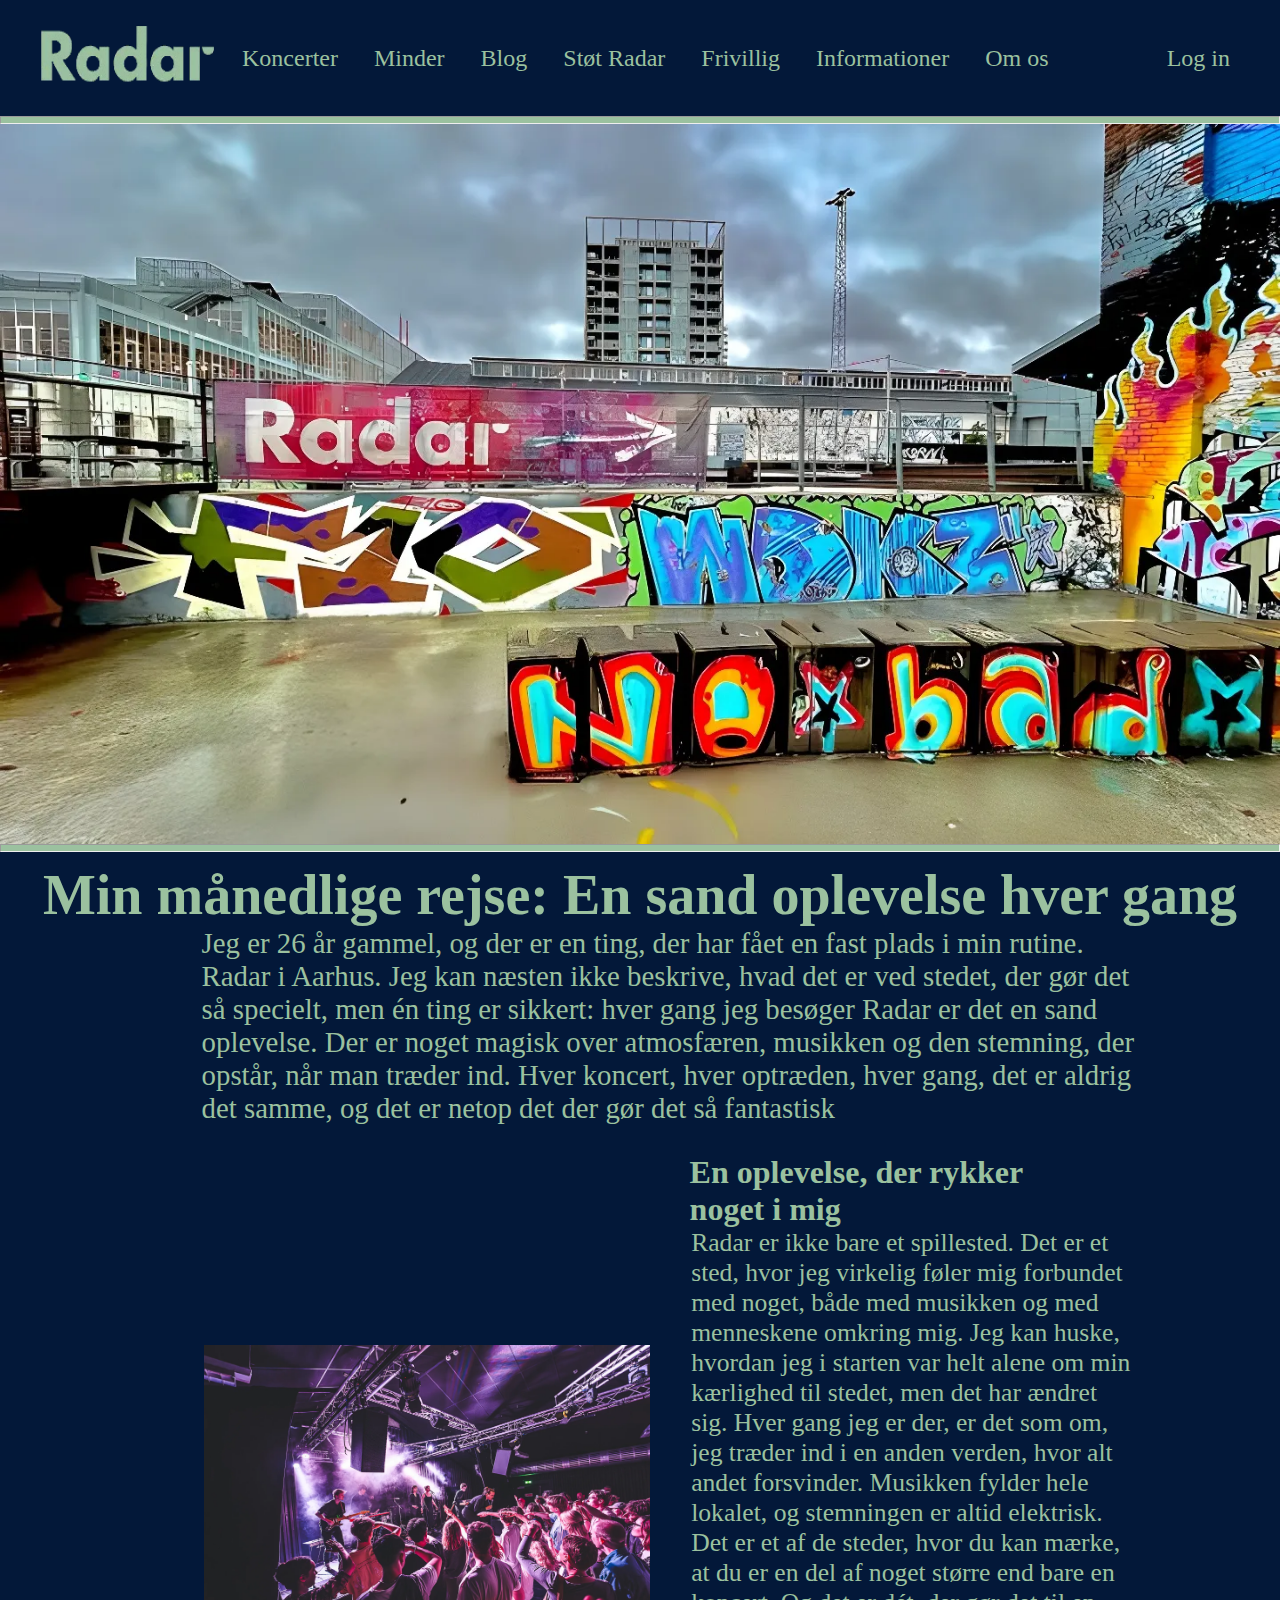
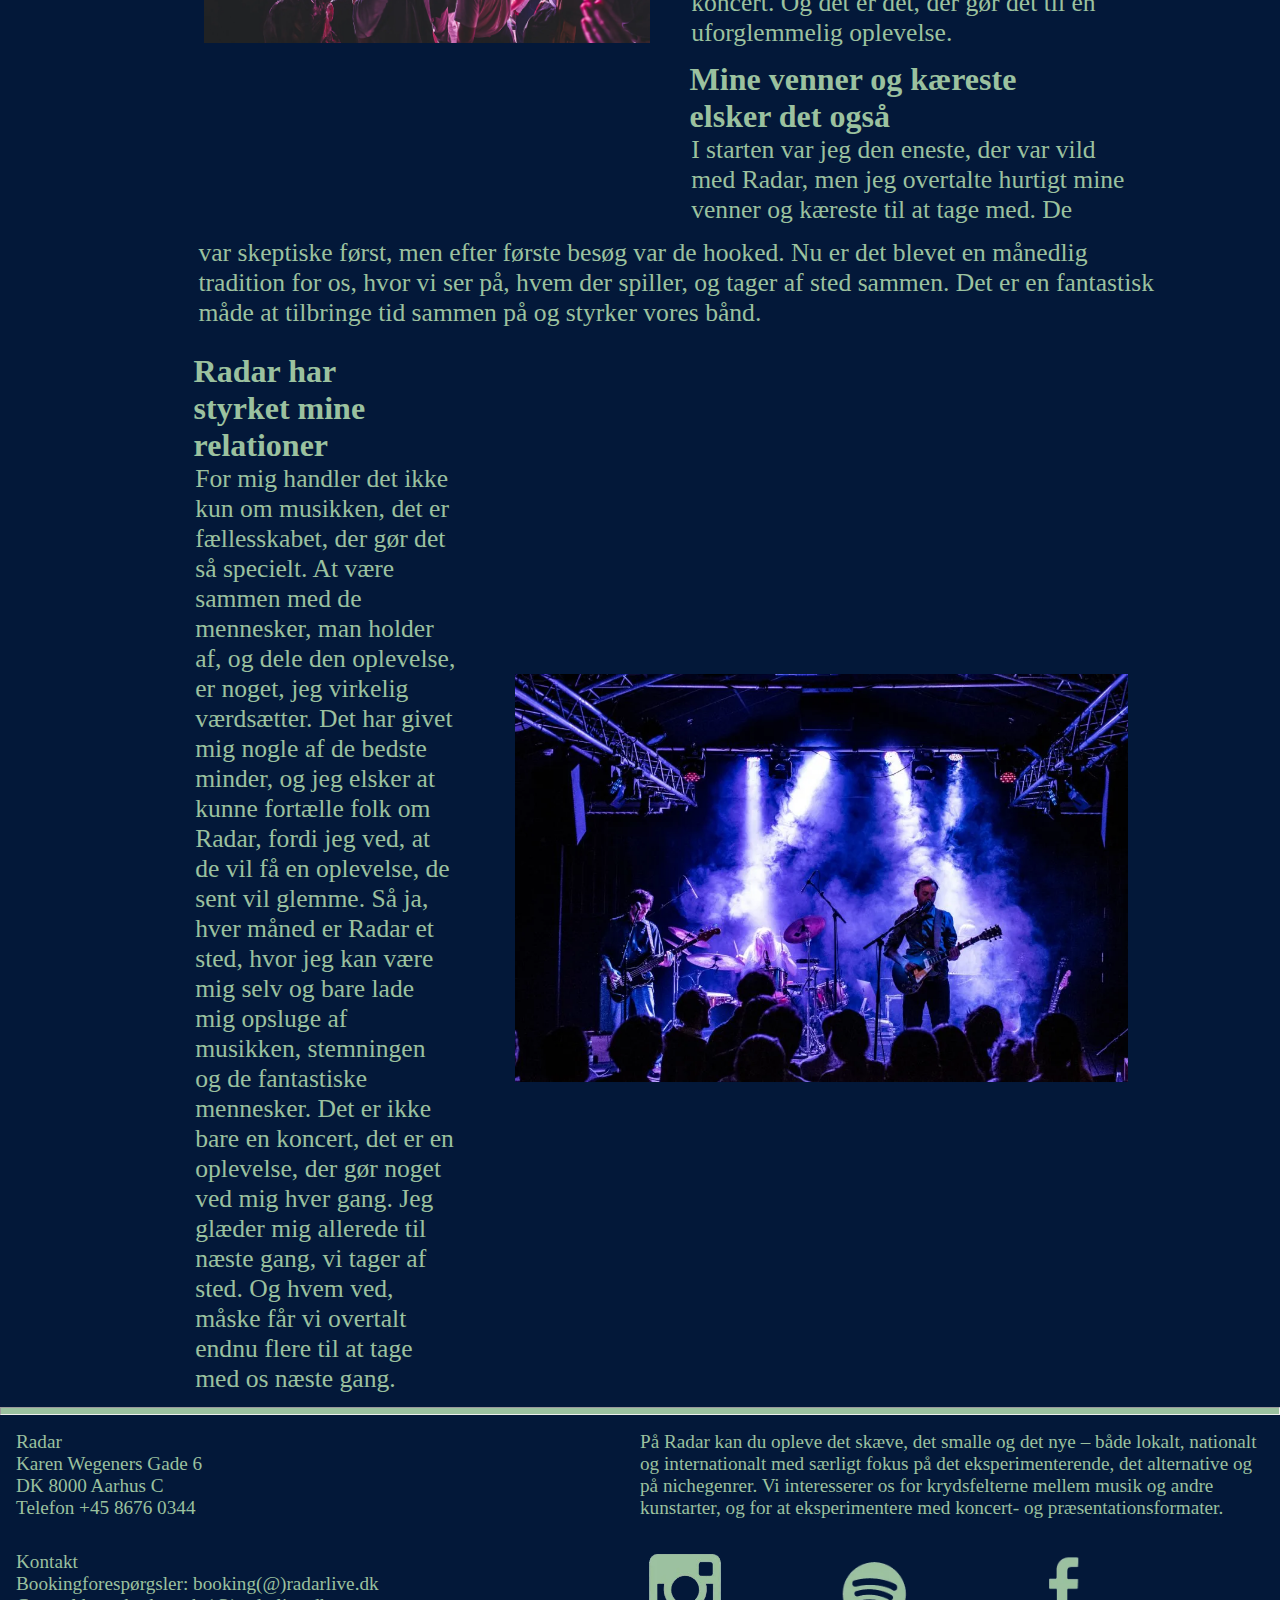
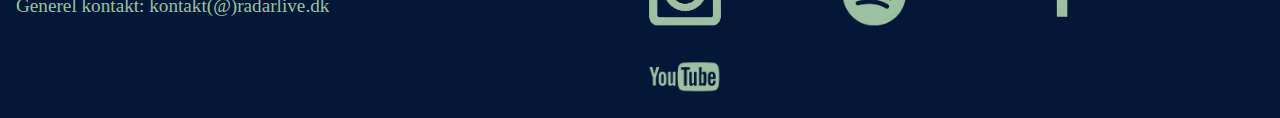
==== html/blog-morten.html @ 84ff64e2 "færdig med footer" ====
<!DOCTYPE html>
<html lang="en">
<head>
    <meta charset="UTF-8">
    <meta name="viewport" content="width=device-width, initial-scale=1.0">
    <title>Document</title>
    <link rel="stylesheet" href="../css/style.css">
</head>
<body>
    <header>
        <input type="checkbox" id="menu-bar">
        <label for="menu-bar">Menu</label>

        <nav class="navbar">
            <article class="logo-container">
                <a href="/index.html"><img src="../img/logo.webp" class="logo" alt="Logo med teksten Radar"></a>
            </article>
            <article class="nav-left">
            <ul>
                <li><a href="#">Koncerter</a>
                <ul>
                    <li><a href="#">Tidligere koncerter</a></li>
                    <li><a href="#">Kommende koncerter</a></li>
                </ul>
                </li>
                <li><a href="minder.html">Minder</a></li>
                <li><a href="blog.html">Blog</a>
                <ul>
                    <li><a href="#">Blogindlæg fra Morten</a></li>
                    <li><a href="#">Blogindlæg fra Elisa</a></li>
                </ul>
                </li>
           
                <li><a href="stoet-radar.html">Støt Radar</a></li>
                <li><a href="#">Frivillig</a></li>
                <li><a href="#">Informationer</a>
                <ul>
                    <li><a href="#">Parkering</a></li>
                    <li><a href="#">Kend stedet</a></li>
                </ul>
                </li>
                <li><a href="#">Om os</a>
                <ul>
                    <li><a href="#">Kontakt os</a></li>
                </ul>
            </li>
            </ul>
        </article>
        <article class="nav-right">
            <ul>
                <li><a href="#">Log in</a></li>
            </ul>
        </article>
        </nav>
    </header>
    <hr>
    <article>
        <img src="../img/morten-hero.webp" class="morten-hero" alt="">
    </article>
    <hr>
    <h1>Min månedlige rejse: En sand oplevelse hver gang</h1>
    <article class="indledende-tekst-morten">
        <p>Jeg er 26 år gammel, og der er en ting, der har fået en fast plads i min rutine. Radar i Aarhus. Jeg kan næsten ikke beskrive, hvad det er ved stedet, der gør det så specielt, men én ting er sikkert: hver gang jeg besøger Radar er det en sand oplevelse. Der er noget magisk over atmosfæren, musikken og den stemning, der opstår, når man træder ind. Hver koncert, hver optræden, hver gang, det er aldrig det samme, og det er netop det der gør det så fantastisk </p>
    </article>
    <article class="minder-container">
        <aside class="minder-img1">
            <img src="../img/morten-img1.webp" class="img1" alt="Døssig">
        </aside>
        <aside class="textContainer">
            <section class="underoverskrift2">
                <p class="underoverskriftStyling2">En oplevelse, der rykker noget i mig</p>
            </section>
            <section class="textSection">
                <p class="textSectionStyling3">
                    Radar er ikke bare et spillested. Det er et sted, hvor jeg virkelig føler mig forbundet med noget, både med musikken og med menneskene omkring mig. Jeg kan huske, hvordan jeg i starten var helt alene om min kærlighed til stedet, men det har ændret sig. Hver gang jeg er der, er det som om, jeg træder ind i en anden verden, hvor alt andet forsvinder. Musikken fylder hele lokalet, og stemningen er altid elektrisk. Det er et af de steder, hvor du kan mærke, at du er en del af noget større end bare en koncert. Og det er dét, der gør det til en uforglemmelig oplevelse.</p>
            </section>
            <section class="underoverskrift2">
                <p class="underoverskriftStyling2">Mine venner og kæreste elsker det også</p>
            </section>
            <section class="textSection">
                <p class="textSectionStyling3">I starten var jeg den eneste, der var vild med Radar, men jeg overtalte hurtigt mine venner og kæreste til at tage med. De </p>
            </section>
        </aside>
    </article>
        <aside>
        <p class="brødtekst2">var skeptiske først, men efter første besøg var de hooked. Nu er det blevet en månedlig tradition for os, hvor vi ser på, hvem der spiller, og tager af sted sammen. Det er en fantastisk måde at tilbringe tid sammen på og styrker vores bånd.</p>
        </aside>
    </article>
    <article class="minder-container">
        <aside class="textContainer">
            <section class="underoverskrift2">
                <p class="underoverskriftStyling2">
                    Radar har styrket mine relationer
                </p>
            </section>
            <section class="textSection">
                <p class="textSectionStyling3">For mig handler det ikke kun om musikken, det er fællesskabet, der gør det så specielt. At være sammen med de mennesker, man holder af, og dele den oplevelse, er noget, jeg virkelig værdsætter. Det har givet mig nogle af de bedste minder, og jeg elsker at kunne fortælle folk om Radar, fordi jeg ved, at de vil få en oplevelse, de sent vil glemme. Så ja, hver måned er Radar et sted, hvor jeg kan være mig selv og bare lade mig opsluge af musikken, stemningen og de fantastiske mennesker. Det er ikke bare en koncert, det er en oplevelse, der gør noget ved mig hver gang. Jeg glæder mig allerede til næste gang, vi tager af sted. Og hvem ved, måske får vi overtalt endnu flere til at tage med os næste gang.</p>
            </section>
        </aside>
        <aside>
            <img src="../img/morten-img2.webp" class="img1" alt="">
        </aside>
    </article>
    <hr>
    <footer class="footer-container">
        <aside class="footer-left">
            <aside class="footer-left-up">
                <p>Radar</p>
                <p><a href="https://radarlive.dk/"> Karen Wegeners Gade 6</a></p>
                <p><a href="https://radarlive.dk/">DK 8000 Aarhus C</a></p>
                <p>Telefon +45 8676 0344</p>
            </aside>  
            <aside class="footer-left-down">  
                <p>Kontakt</p>
                <p>Bookingforespørgsler: booking(@)radarlive.dk</p>
                <p>Generel kontakt: kontakt(@)radarlive.dk</p>
            </aside>    
        </aside>
        <aside class="footer-right">
            <p>På Radar kan du opleve det skæve, det smalle og det nye – både lokalt, nationalt og internationalt med særligt fokus på det eksperimenterende, det alternative og på nichegenrer. Vi interesserer os for krydsfelterne mellem musik og andre kunstarter, og for at eksperimentere med koncert- og præsentationsformater.</p>
            <aside>
                <img src="../img/instagram.webp" class="some-logos" alt="instagram logo">
                <img src="../img/spotify.webp" class="some-logos" alt="spotify">
                <img src="../img/facebook.webp" class="some-logos" alt="facebook">
                <img src="../img/youtube.webp" class="some-logos" alt="youtube">
            </aside>
        </aside>
    </footer>
    </body>
    </html>
---- css/style.css ----
* {
    margin: 0;
    padding: 0;
    box-sizing: border-box;
}

body{
    background-color: #031839;
    color: #9bc19f;
}

header{
    position: sticky; /* Gør headeren fastgjort øverst på skærmen, når man scroller */
    display: flex;
    align-items: center;
    justify-content: space-between; /* Fordeler pladsen mellem børnene med lige meget plads imellem */
    background-color: #031839;
}

.logo-container{
   display: flex;
   justify-content: center;
   align-items: center;
}

.logo{
    width: 12em;
    height: 5em;
}

.navbar {
    display: flex; /* Bruger flexbox til at sætte menuen horisontalt */
    padding: 1em 2em;
    width: 100%; /* Fylder hele bredden af headeren */
}

header .navbar ul{
    width: 100%;
    list-style: none;
    display: flex;
    align-items: center;
    justify-content: flex-end;
    
}

header .navbar ul li{
    position: relative;
    float: left;
    background-color: #031839;
    text-wrap-mode: nowrap;
}

header .navbar ul li a{
    text-decoration: none;
    font-size: 1.5em;
    padding: 18px;
    color: #9bc19f;
    display: block;
}

header .navbar ul li a:hover{
    background: #9bc19f;
    color: white;
}

header .navbar ul li ul{
    position: absolute; 
    width: 200px;
    display: none; 
}

header .navbar ul li ul li{
    border-top: 1px solid rgba(0,0,0,0.1);
}

header .navbar ul li ul li ul{
    left: 200px;
}

header .navbar ul li:focus-within > ul,
header .navbar ul li:hover > ul {
    display: block; 
}

#menu-bar{
    display: none;
}

header label{
    font-size: 20px;
    cursor: pointer; 
    display: none;
}

hr{
    background-color: #9bc19f;
    height: 0.5em;
}

.lp-img{
    width: 100%;
    height: 45em;
}

.nav-left{
    display: flex;
    justify-content: flex-start;
}

.nav-right {
    display: flex;
    width: 100%;
    justify-content: flex-end;
}

.generic-flex-container {
    display: flex;
}

.flex-float-left{
    display: flex;
    justify-content: flex-start;
    width: 50%;
    margin-left: 2em;
    margin-top: 2em;
}

.flex-float-right{
    display: flex;
    justify-content: flex-end;
    width: 50%;
    margin-right: 2em;
    margin-top: 2em;
}

h3{
    font-size: 2.5em;
    margin-bottom: 0.5em;
}

.img-container{
    display: flex;
    gap: 1em;
}

.img-float-left,
.img-float-center,
.img-float-right {
    display: flex;
    flex-direction: column; /* Ensures the image and text are stacked */
    width: 33.33%; /* Each column takes up an equal width */
    margin-left: 1.5em; /* Adjust margin as needed */
    align-items: center; /* Center content within each column */
    margin-right: 1.5em;
}

.img-float-left img,
.img-float-center img,
.img-float-right img {
    width: 100%; /* Ensures the images take up the full width of their container */
    height: 30em; /* Fixes the height for uniformity */
    object-fit: cover; /* Ensures images maintain their proportions and fill the container */
    border-radius: 5px; /* Optional: adds rounded corners */
}

.img-float-left p,
.img-float-center p,
.img-float-right p{
    font-size: 1.8em;
    margin-bottom: 1em;
    margin-top: 0.5em;
}

.minder-hero{
    display: flex;
    width: 100%;
    height: 45em;
}

.blog-hero{
    display: flex;
    width: 100%;
    height: 45em;
}

.morten-hero{
    display: flex;
    width: 100%;
    height: 45em;
}

.infographic{
    display: flex;
    width: 100%;
    height: 35em;
}

h1{
    font-size: 3.5em;
    display: flex;
    justify-content: center;
    margin-top: 0.2em;
}

.indledende-tekst-stoet{
    font-size: 1.8em;
    display: flex;
    justify-content: center;
    margin-left: 5em;
    margin-right: 5em;
    margin-bottom: 1em;
}

.indledende-tekst-minder{
    font-size: 1.8em;
    display: flex;
    justify-content: center;
    margin-left: 5em;
    margin-right: 5em;
    margin-bottom: 1em;
}

.img{
    max-width: 100%;
    height: auto;
}

.minder-img1{
    width: 50%;
    height: auto;
    flex: auto;
}

.textContainer{
    font-size: 2em;
    display: flex;
    justify-content: center;
    width: 50%;
    align-self: flex-start;
    flex-direction: column;
}

.minder-container{
    display: flex;
    align-items: center;
    margin-left: 9em;
    margin-right: 9em;
}

.indledende-tekst-blog{
    font-size: 1.8em;
    display: flex;
    justify-content: center;
    margin-left: 5em;
    margin-right: 5em;
    margin-bottom: 1em;
}

.indledende-tekst-morten{
    font-size: 1.8em;
    display: flex;
    justify-content: center;
    margin-left: 7em;
    margin-right: 5em;
    margin-bottom: 1em;
}

.lp-tekst{
    font-size: 1.8em;
    display: flex;
    justify-content: center;
    margin-left: 7em;
    margin-right: 7em;
    margin-bottom: 1em;
}

form {
    max-width: 900px;
    margin: 0 auto; /* Centrerer formen */
    padding: 20px;
    display: flex;
    flex-wrap: wrap; /* Tillader linjeskift på mindre skærme */
    gap: 1.5em; /* Afstand mellem felter */
  }
  
  h2 {
    flex: 1 1 100%; /* Overskriften fylder hele bredden */
    text-align: center; /* Juster til venstre */
    margin-bottom: 10px;
    font-size: 3em;
  }
  
  .form-group {
    flex: 1 1 calc(50% - 1.5em); /* To kolonner med plads til afstand */
    display: flex;
    flex-direction: column; /* Label over input */
  }
  
  label {
    font-size: 1.5em;
    margin-bottom: 0.2em;
  }
  
  input[type="text"],
  input[type="email"],
  #amount {
    width: 100%;
    padding: 0.8em;
    border: 1px solid #c7d0c7;
    border-radius: 5px;
    color: #031839;
  }
  
  input[type="text"]:focus,
  input[type="email"]:focus {
    outline: none;
    border-color: #00b4d8;
  }
  
  fieldset {
    flex: 1 1 100%; /* Fieldset fylder hele bredden */
    margin: 0;
    padding: 0;
    border: none;
  }
  
  .radio-group {
    display: flex;
    flex-direction: column;
  }
  
  .blog-container{
    display: flex;
    gap: 1em;
  }

  .img1-float-left, .img2-float-right{
    display: flex;
    flex-direction: column; /* Ensures the image and text are stacked */
    width: 50%; /* Each column takes up an equal width */
    margin-left: 4em; /* Adjust margin as needed */
    align-items: center; /* Center content within each column */
    margin-right: 4em;
    margin-top: 3em;
  }

  .img1-float-left img,
.img2-float-right img {
    width: 100%; /* Ensures the images take up the full width of their container */
    height: 30em; /* Fixes the height for uniformity */
    object-fit: cover; /* Ensures images maintain their proportions and fill the container */
    border-radius: 5px; /* Optional: adds rounded corners */
}

.img1-float-left p,
.img2-float-right p{
    font-size: 1.8em;
    margin-bottom: 1em;
    margin-top: 0.5em;
}

a{
    text-decoration: none;
    color: inherit;
}

.textSectionStyling{
    display: flex; 
    margin-left: 1.5em;
    margin-top: 0.25em;
    font-size: 0.8em;
  }
  
  .underoverskrift{
    display: flex;
    justify-content: center;
  }

  .underoverskriftStyling{
    font-weight: bold;
  }

  .brødtekst{
    font-size: 1.6em;
    margin-left: 5.5em;
    margin-right: 4em;
    display: flex;
    flex-wrap: wrap;
    margin-bottom: 1em;
  }

  .brødtekst2{
    font-size: 1.6em;
    margin-left: 7.75em;
    margin-right: 4em;
    display: flex;
    flex-wrap: wrap;
    margin-bottom: 1em;
  }

  .textSectionStyling2{
    display: flex; 
    margin-top: 0.25em;
    font-size: 0.8em;
  }

  .textSectionStyling3{
    margin-left: 2em;
    font-size: 0.8em;
    margin-bottom: 0.5em;
  }

  .underoverskriftStyling2{
    font-weight: bold;
    margin-right: 2.3em;
  }

  .underoverskrift2{
    display: flex;
    margin-left: 1.55em;
  }

 .img1{
    width: 90%;
  margin-left: 3.75em;
 }

 .footer-container{
    display: flex;
 }

 .footer-container p{
    font-size: 1.2em;
 }

 .footer-left{
    display: flex;
    width: 50%;
    justify-content: flex-start;
    flex-direction: column;
 }

 .footer-right{
    display: flex;
    width: 50%;
    margin: 1em;
    flex-direction: column;
 }

 .footer-left-up{
    margin: 1em;
 }

 .footer-left-down{
    margin: 1em;
 }

 .some-logos{
    width: 10vh;
    margin-top: 1em;
    margin-right: 6em;
 }


  @media (max-width: 700px) {
    .form-group {
      flex: 1 1 100%; /* Stabler felterne på mindre skærme */
    }
  }
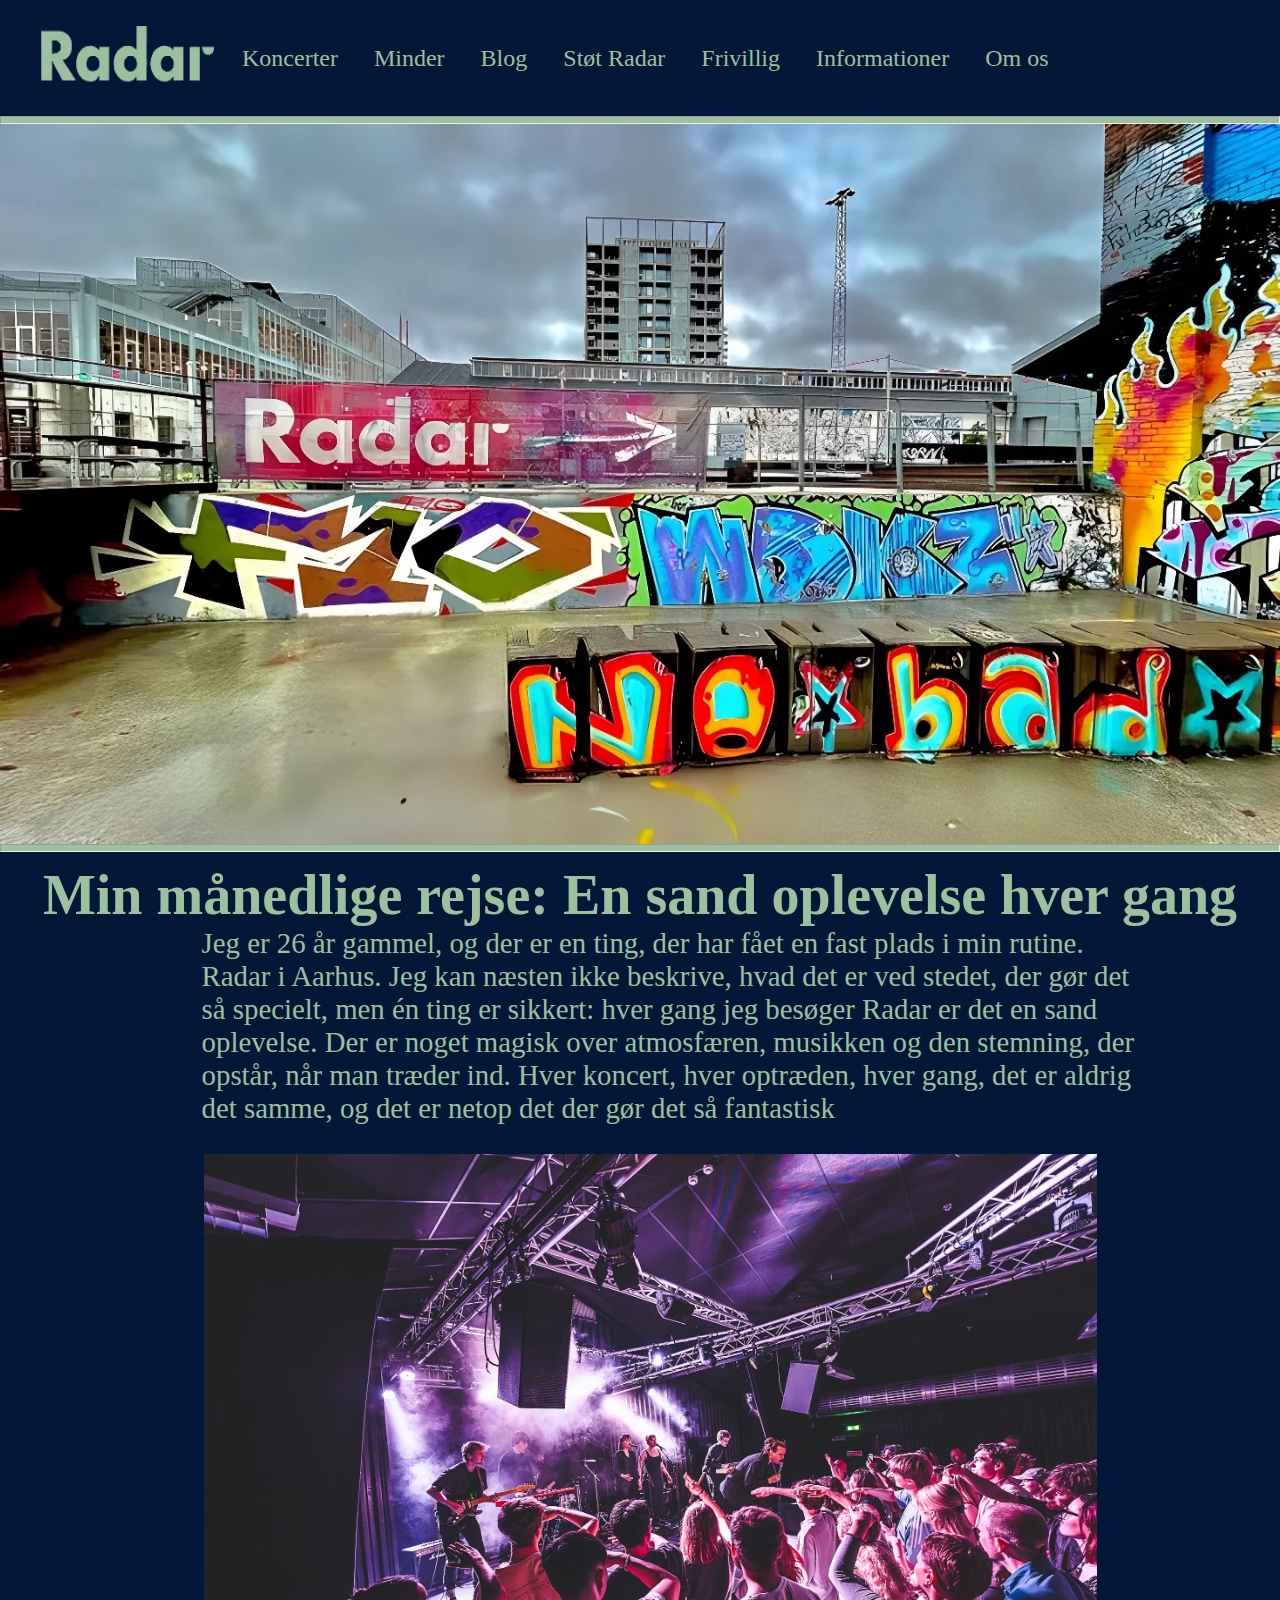
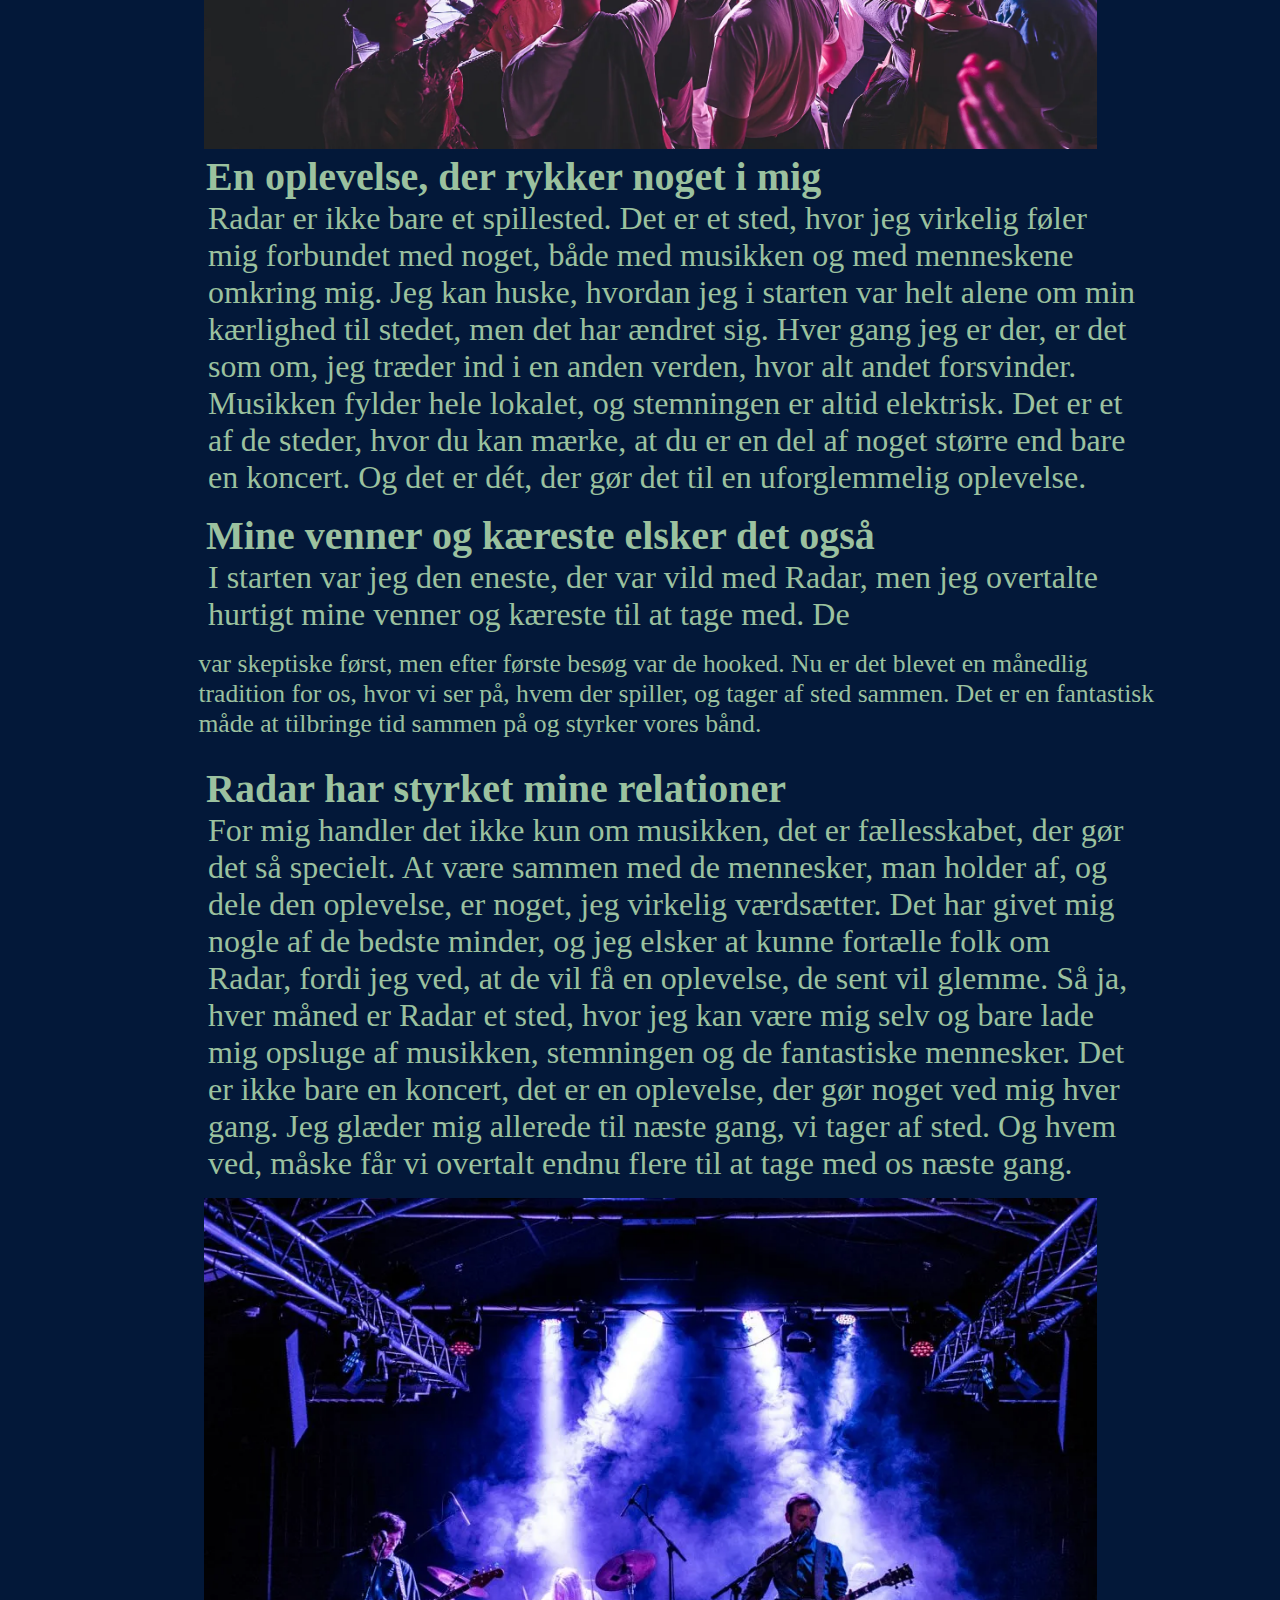
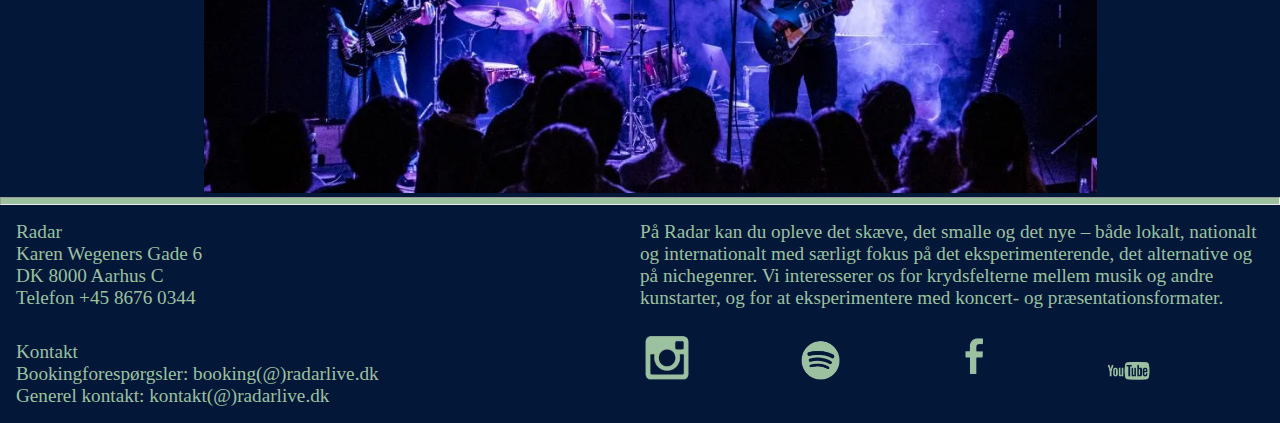
==== commit 4c9ec83e: "lavet to sider responsive" ====
--- a/html/blog-morten.html
+++ b/html/blog-morten.html
@@ -8,49 +8,45 @@
 </head>
 <body>
     <header>
-        <input type="checkbox" id="menu-bar">
-        <label for="menu-bar">Menu</label>
-
         <nav class="navbar">
             <article class="logo-container">
-                <a href="/index.html"><img src="../img/logo.webp" class="logo" alt="Logo med teksten Radar"></a>
+                <a href="../index.html">
+                    <img src="../img/logo.webp" class="logo" alt="Logo med teksten Radar">
+                </a>
             </article>
+            <!-- Checkbox for burger-menu -->
+            <input type="checkbox" id="menu-toggle" class="menu-checkbox" />
+            <!--mobilmenu-->
+            <label for="menu-toggle" class="menu-icon">☰</label>
             <article class="nav-left">
-            <ul>
-                <li><a href="#">Koncerter</a>
                 <ul>
-                    <li><a href="#">Tidligere koncerter</a></li>
-                    <li><a href="#">Kommende koncerter</a></li>
+                    <li><a href="#">Koncerter</a>
+                        <ul>
+                            <li><a href="#">Tidligere koncerter</a></li>
+                            <li><a href="#">Kommende koncerter</a></li>
+                        </ul>
+                    </li>
+                    <li><a href="minder.html">Minder</a></li>
+                    <li><a href="blog.html">Blog</a>
+                        <ul>
+                            <li><a href="blog-morten.html">Blogindlæg fra Morten</a></li>
+                            <li><a href="#">Blogindlæg fra Elisa</a></li>
+                        </ul>
+                    </li>
+                    <li><a href="stoet-radar.html">Støt Radar</a></li>
+                    <li><a href="#">Frivillig</a></li>
+                    <li><a href="#">Informationer</a>
+                        <ul>
+                            <li><a href="#">Parkering</a></li>
+                            <li><a href="#">Kend stedet</a></li>
+                        </ul>
+                    </li>
+                    <li><a href="#">Om os</a>
+                        <ul>
+                            <li><a href="#">Kontakt os</a></li>
+                        </ul>
+                    </li>
                 </ul>
-                </li>
-                <li><a href="minder.html">Minder</a></li>
-                <li><a href="blog.html">Blog</a>
-                <ul>
-                    <li><a href="#">Blogindlæg fra Morten</a></li>
-                    <li><a href="#">Blogindlæg fra Elisa</a></li>
-                </ul>
-                </li>
-           
-                <li><a href="stoet-radar.html">Støt Radar</a></li>
-                <li><a href="#">Frivillig</a></li>
-                <li><a href="#">Informationer</a>
-                <ul>
-                    <li><a href="#">Parkering</a></li>
-                    <li><a href="#">Kend stedet</a></li>
-                </ul>
-                </li>
-                <li><a href="#">Om os</a>
-                <ul>
-                    <li><a href="#">Kontakt os</a></li>
-                </ul>
-            </li>
-            </ul>
-        </article>
-        <article class="nav-right">
-            <ul>
-                <li><a href="#">Log in</a></li>
-            </ul>
-        </article>
         </nav>
     </header>
     <hr>
@@ -119,10 +115,18 @@
         <aside class="footer-right">
             <p>På Radar kan du opleve det skæve, det smalle og det nye – både lokalt, nationalt og internationalt med særligt fokus på det eksperimenterende, det alternative og på nichegenrer. Vi interesserer os for krydsfelterne mellem musik og andre kunstarter, og for at eksperimentere med koncert- og præsentationsformater.</p>
             <aside>
+                <a href="https://www.instagram.com/radarlive/">
                 <img src="../img/instagram.webp" class="some-logos" alt="instagram logo">
+                </a>
+                <a href="https://open.spotify.com/user/radarlive">
                 <img src="../img/spotify.webp" class="some-logos" alt="spotify">
+                </a>  
+                <a href="https://www.facebook.com/radarlive"> 
                 <img src="../img/facebook.webp" class="some-logos" alt="facebook">
+                </a> 
+                <a href="https://www.youtube.com/user/radarliverec">
                 <img src="../img/youtube.webp" class="some-logos" alt="youtube">
+                </a>
             </aside>
         </aside>
     </footer>
--- a/css/style.css
+++ b/css/style.css
@@ -82,7 +82,16 @@
     display: block; 
 }
 
-#menu-bar{
+.menu-checkbox{
+    display: none;
+}
+
+/* burger menu */
+#menu-bar {
+    display: none;
+  }
+
+.menu-icon{
     display: none;
 }
 
@@ -104,7 +113,7 @@
 
 .nav-left{
     display: flex;
-    justify-content: flex-start;
+
 }
 
 .nav-right {
@@ -456,17 +465,176 @@
  }
 
  .some-logos{
-    width: 10vh;
+    width: 6vh;
     margin-top: 1em;
     margin-right: 6em;
  }
 
 
-  @media (max-width: 700px) {
-    .form-group {
-      flex: 1 1 100%; /* Stabler felterne på mindre skærme */
-    }
-  }
-
-
-
+ @media(max-width: 1600px){
+    .img{
+        max-width: 100%;
+        height: auto;
+    }
+    
+    .minder-img1{
+        width: 100%;
+        height: auto;
+        flex: auto;
+    }
+    
+    .textContainer{
+        font-size: 2.5em;
+        display: flex;
+        justify-content: center;
+        width: 100%;
+        flex-direction: column;
+    }
+    
+    .minder-container{
+        display: flex;
+        align-items: center;
+        flex-direction: column;
+        margin-left: 9em;
+        margin-right: 9em;
+    }
+
+    .underoverskriftStyling{
+        font-size: 1em;
+    }
+
+    .brødtekst{
+        font-size: 2em;
+        margin-left: 6em;
+    }
+
+    .textSectionStyling2{
+        margin-left: 2em;
+    }
+ }
+ /* Responsive: Show burger icon and hide menu */
+@media (max-width: 1190px) {
+
+    .navbar{
+        justify-content: space-between;
+    }
+
+    .menu-icon {
+        display: flex; /* Show burger icon */
+        justify-items: flex-end;
+        font-size: 2em;
+        align-self: center;
+        
+    }
+
+    .nav-right{
+        display: none;
+    }
+
+    .nav-left {
+        display: none; /* Hide menu initially */
+
+    }
+
+    /* Toggle menu visibility when checkbox is checked */
+    .menu-checkbox:checked ~ .nav-left {
+        display: flex;
+        position: absolute;
+        right: 0;
+    
+    }
+
+    header .navbar ul {
+        width: auto;
+        background-color: #031839;
+    }
+
+    .nav-left ul {
+        list-style: none;
+        padding: 0;
+        position: absolute;
+        top: 100px;
+        right: 0;
+        flex-direction: column;
+        width: 200px;
+        padding: 10px;
+    }
+
+    .nav-left ul li {
+        text-align: center;
+    }
+
+    .nav-left ul li a {
+        text-decoration: none;
+        color: #9bc19f;
+        padding: 1em;
+        display: block;
+    }
+
+    .nav-left ul li a:hover {
+        background: #9bc19f;
+        color: #031839;
+    }
+
+    .menu-checkbox:checked ~ .nav-right{
+        display: block;
+        position: absolute;
+        top: 400px;
+        right: 0;
+        width: auto;
+    }
+
+    .img-float-left,
+    .img-float-center,
+    .img-float-right {
+        display: flex;
+        flex-direction: column; /* Ensures the image and text are stacked */
+        width: 100%; /* Each column takes up an equal width */
+        margin-left: 1.5em; /* Adjust margin as needed */
+        align-items: center; /* Center content within each column */
+        margin-right: 1.5em;
+    }
+    
+    .img-float-left img,
+    .img-float-center img,
+    .img-float-right img {
+        width: 50em; /* Ensures the images take up the full width of their container */
+        height: 30em; /* Fixes the height for uniformity */
+        object-fit: cover; /* Ensures images maintain their proportions and fill the container */
+        border-radius: 5px; /* Optional: adds rounded corners */
+    }
+    
+    .img-float-left p,
+    .img-float-center p,
+    .img-float-right p{
+        font-size: 2.25em;
+        margin-bottom: 1em;
+        margin-top: 0.5em;
+    }
+
+    .img-container{
+        display: flex;
+        flex-direction: column;
+        align-items: center;
+        gap: 1em;
+    }
+
+    .flex-float-right{
+        display: none;
+    }
+
+    .flex-float-left{
+        display: flex;
+        justify-content: center;
+        width: 100%;
+        margin-left: 0;
+        font-size: 1.5em;
+    }
+    .some-logos{
+        width: 3vh;
+        margin-top: 1em;
+        margin-right: 2em;
+     }
+}
+
+ 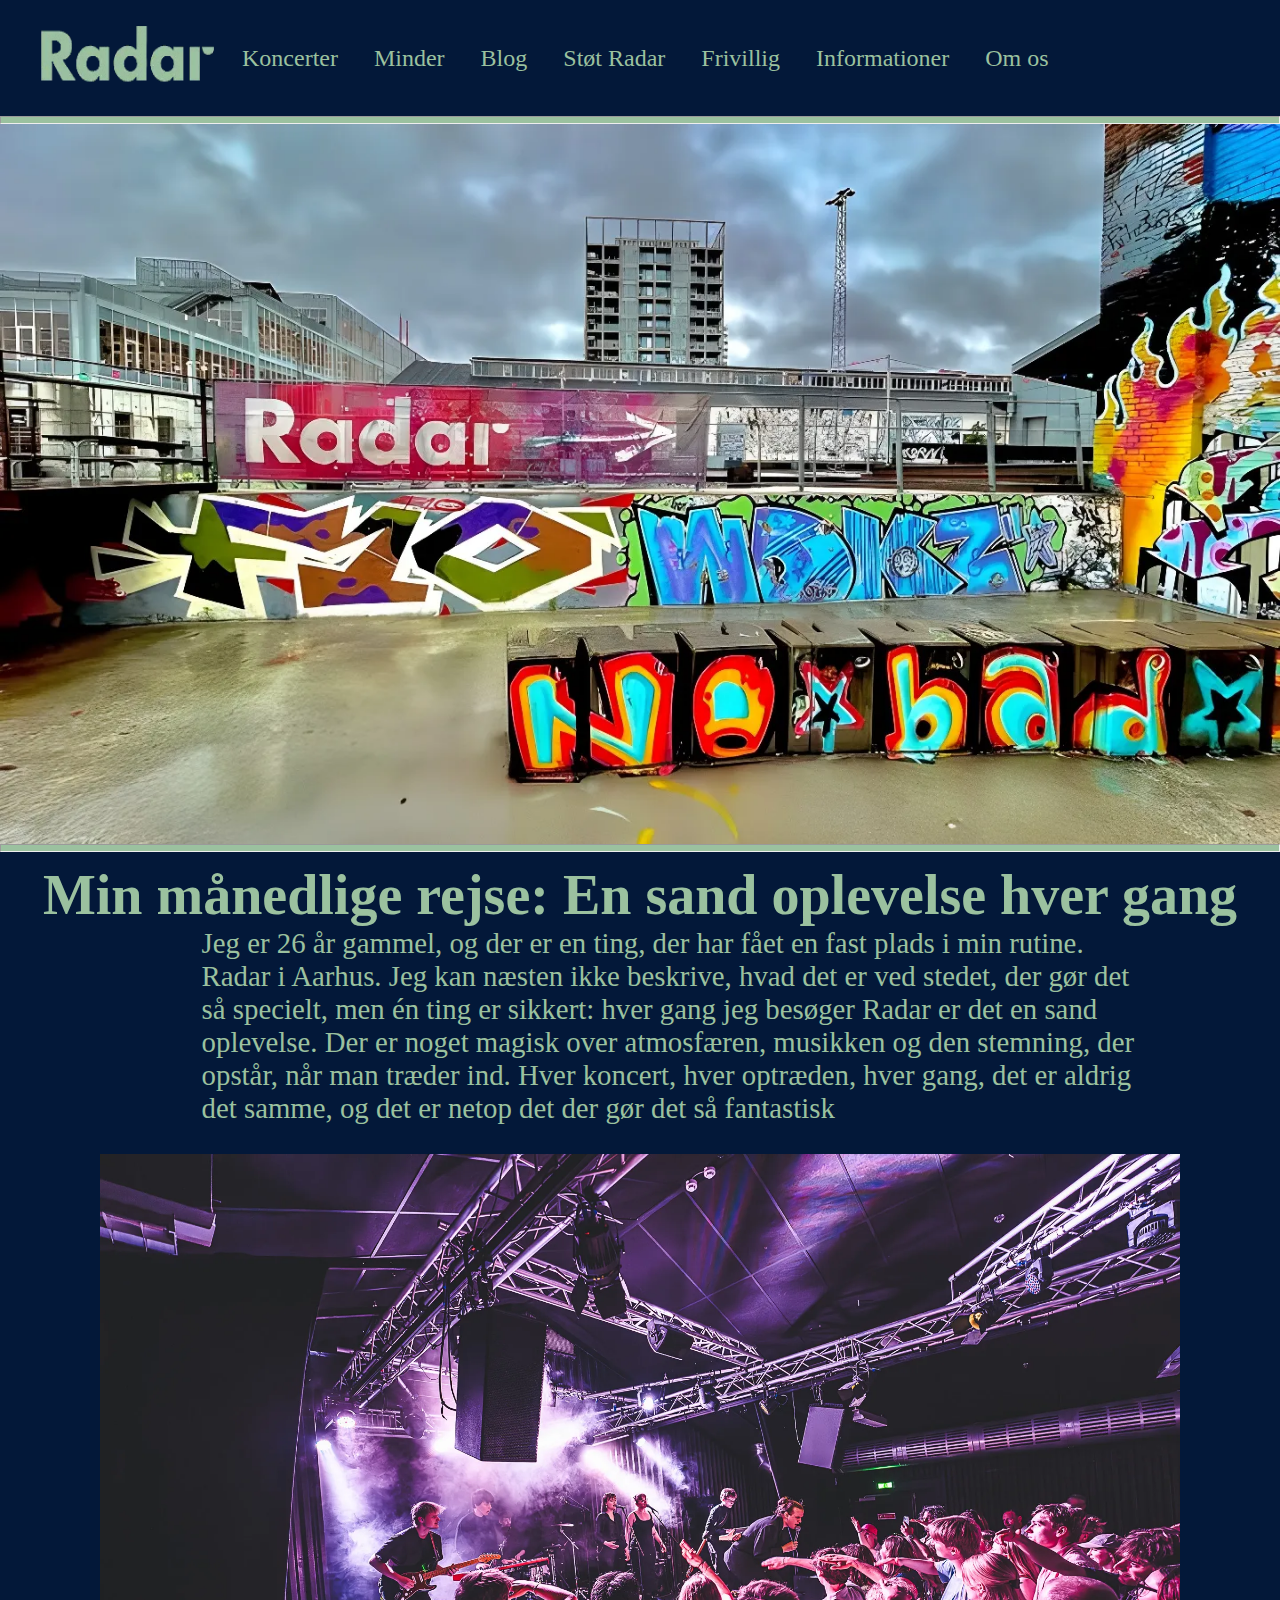
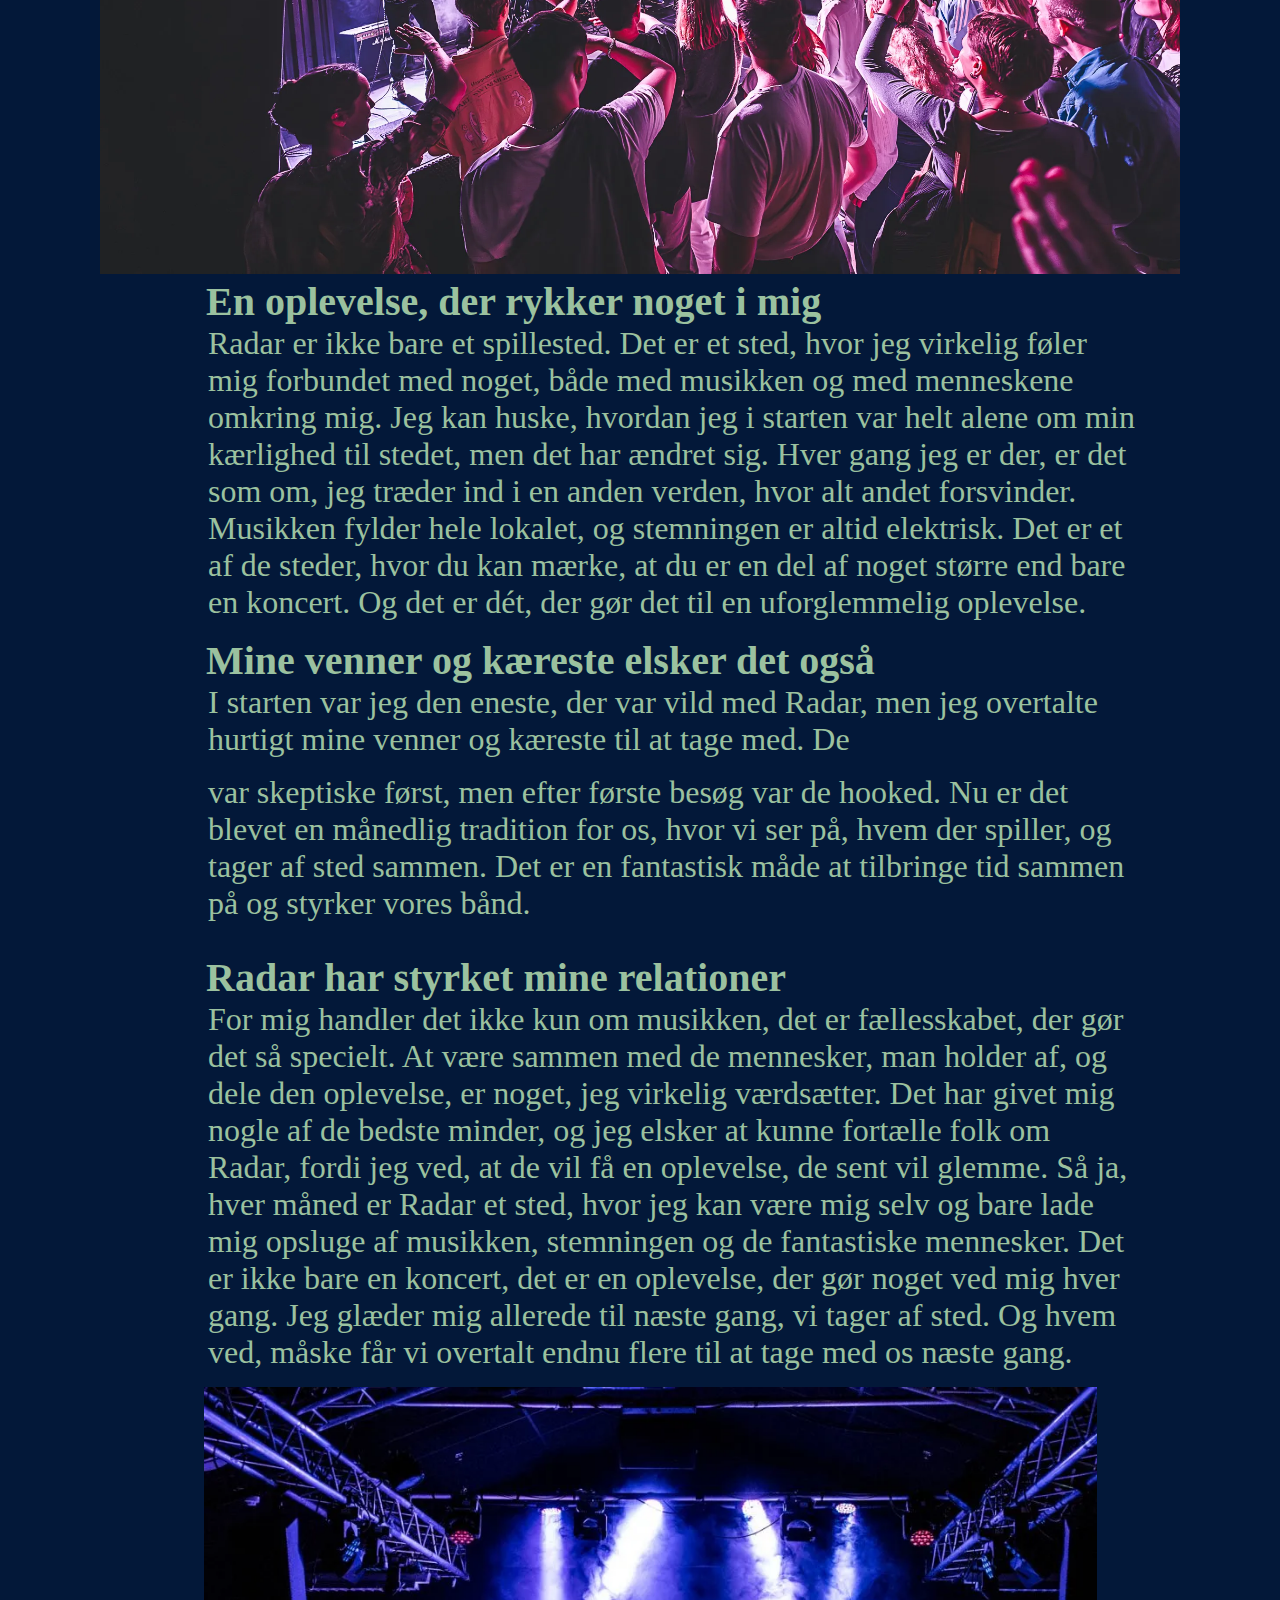
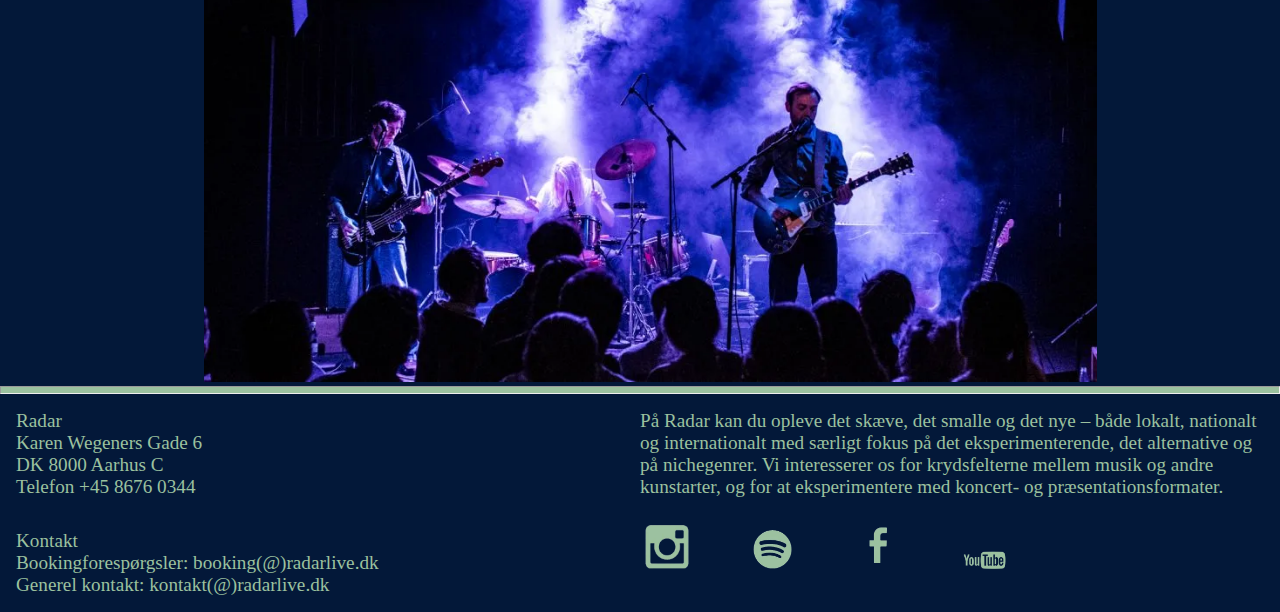
==== commit 032efce3: "nogenlunde færdig med responsiv" ====
--- a/html/blog-morten.html
+++ b/html/blog-morten.html
@@ -54,7 +54,9 @@
         <img src="../img/morten-hero.webp" class="morten-hero" alt="">
     </article>
     <hr>
+    <aside class="morten">
     <h1>Min månedlige rejse: En sand oplevelse hver gang</h1>
+    </aside>
     <article class="indledende-tekst-morten">
         <p>Jeg er 26 år gammel, og der er en ting, der har fået en fast plads i min rutine. Radar i Aarhus. Jeg kan næsten ikke beskrive, hvad det er ved stedet, der gør det så specielt, men én ting er sikkert: hver gang jeg besøger Radar er det en sand oplevelse. Der er noget magisk over atmosfæren, musikken og den stemning, der opstår, når man træder ind. Hver koncert, hver optræden, hver gang, det er aldrig det samme, og det er netop det der gør det så fantastisk </p>
     </article>
--- a/css/style.css
+++ b/css/style.css
@@ -109,6 +109,15 @@
 .lp-img{
     width: 100%;
     height: 45em;
+}
+
+.lp-tekst{
+    font-size: 1.8em;
+    display: flex;
+    justify-content: center;
+    margin-left: 7em;
+    margin-right: 7em;
+    margin-bottom: 1em;
 }
 
 .nav-left{
@@ -200,9 +209,14 @@
 
 .infographic{
     display: flex;
+    display: block;
     width: 100%;
     height: 35em;
 }
+
+.infographic-lille{
+    display: none;
+   }
 
 h1{
     font-size: 3.5em;
@@ -271,15 +285,6 @@
     justify-content: center;
     margin-left: 7em;
     margin-right: 5em;
-    margin-bottom: 1em;
-}
-
-.lp-tekst{
-    font-size: 1.8em;
-    display: flex;
-    justify-content: center;
-    margin-left: 7em;
-    margin-right: 7em;
     margin-bottom: 1em;
 }
 
@@ -399,8 +404,8 @@
   }
 
   .brødtekst2{
-    font-size: 1.6em;
-    margin-left: 7.75em;
+    font-size: 2em;
+    margin-left: 6.5em;
     margin-right: 4em;
     display: flex;
     flex-wrap: wrap;
@@ -505,12 +510,37 @@
 
     .brødtekst{
         font-size: 2em;
-        margin-left: 6em;
+        margin-left: 4.5em;
     }
 
     .textSectionStyling2{
-        margin-left: 2em;
-    }
+        margin-left: 0;
+    }
+
+    .some-logos{
+        width: 6vh;
+        margin-top: 1em;
+        margin-right: 3em;
+    }
+
+    .indledende-tekst-minder{
+        margin: 1em;
+    }
+
+    .minder-img1{
+        width: 75em;
+    }
+
+    .img{
+        width: 75em;
+    }
+
+    .textSectionStyling{
+        display: flex; 
+        margin-left: 0;
+        margin-top: 0.25em;
+        font-size: 0.8em;
+      }
  }
  /* Responsive: Show burger icon and hide menu */
 @media (max-width: 1190px) {
@@ -589,19 +619,15 @@
     .img-float-right {
         display: flex;
         flex-direction: column; /* Ensures the image and text are stacked */
-        width: 100%; /* Each column takes up an equal width */
-        margin-left: 1.5em; /* Adjust margin as needed */
+        width: 85%; /* Each column takes up an equal width */
         align-items: center; /* Center content within each column */
-        margin-right: 1.5em;
     }
     
     .img-float-left img,
     .img-float-center img,
     .img-float-right img {
-        width: 50em; /* Ensures the images take up the full width of their container */
+        width: 40em; /* Ensures the images take up the full width of their container */
         height: 30em; /* Fixes the height for uniformity */
-        object-fit: cover; /* Ensures images maintain their proportions and fill the container */
-        border-radius: 5px; /* Optional: adds rounded corners */
     }
     
     .img-float-left p,
@@ -627,14 +653,150 @@
         display: flex;
         justify-content: center;
         width: 100%;
-        margin-left: 0;
         font-size: 1.5em;
     }
     .some-logos{
-        width: 3vh;
+        width: 4.5vh;
         margin-top: 1em;
+        margin-right: 2.5em;
+     }
+
+     .blog-container{
+        display: flex;
+        flex-direction: column;
+        align-items: center;
+      }
+    
+      .img1-float-left, .img2-float-right{
+        display: flex;
+        flex-direction: column; /* Ensures the image and text are stacked */
+        width: 60%; /* Each column takes up an equal width */
+        align-items: center; /* Center content within each column */
+      }
+    
+      .img1-float-left img,
+    .img2-float-right img {
+        width: 45em; /* Ensures the images take up the full width of their container */
+        height: 30em; /* Fixes the height for uniformity */
+        object-fit: cover; /* Ensures images maintain their proportions and fill the container */
+        border-radius: 5px; /* Optional: adds rounded corners */
+    }
+    
+    .img1-float-left p,
+    .img2-float-right p{
+        font-size: 1.8em;
+        margin-bottom: 1em;
+        margin-top: 0.5em;
+    }
+
+    .morten{
+        display: flex;
+        margin-left: 12.5em;
+    }
+
+    .indledende-tekst-minder{
+        margin: 1em;
+    }
+
+    .minder-img1{
+        width: 55em;
+    }
+
+    .img{
+        width: 55em;
+    }
+    
+}
+
+ @media(max-width: 900px){
+    .form-group {
+        flex: 1 1 100%; /* Gør hvert form-group element fuld bredde */
+      }
+
+      .lp-tekst{
+        margin-left: 2em;
         margin-right: 2em;
-     }
-}
-
- +      }
+
+      .lp{
+        margin-left: 3em;
+      }
+    
+    .textContainer{
+        font-size: 2.5em;
+        display: flex;
+        justify-content: center;
+        width: 100%;
+        flex-direction: column;
+        margin: 0;
+    }
+    
+    .minder-container{
+        display: flex;
+        align-items: center;
+        flex-direction: column;
+        margin-left: 9em;
+        margin-right: 9em;
+    }
+
+   .infographic{
+    display: none;
+   }
+
+   .infographic-lille{
+    display: flex;
+    display: block;
+    width: 100%;
+    height: 35em;
+   }
+
+   .some-logos{
+    width: 2.5vh;
+    margin-top: 1em;
+    margin-right: 2.5em;
+ }
+
+    .indledende-tekst-stoet{
+        margin: 1em;
+    }
+
+    .indledende-tekst-blog{
+        margin: 1em;
+    }
+
+    .indledende-tekst-minder{
+        margin: 1em;
+    }
+
+    .minder-img1{
+        width: 40em;
+    }
+
+    .img{
+        width: 40em;
+    }
+}
+
+@media(max-width:650px){
+    .img-float-left img,
+    .img-float-center img,
+    .img-float-right img {
+        width: 25em; /* Ensures the images take up the full width of their container */
+        height: 30em; /* Fixes the height for uniformity */
+    }
+    .indledende-tekst-minder{
+        margin: 1em;
+    }
+
+    .textSection{
+        margin: 0;
+    }
+
+    .brødtekst2{
+        margin: 1;
+    }
+
+    .minder-img1{
+        width: 30em;
+    }
+}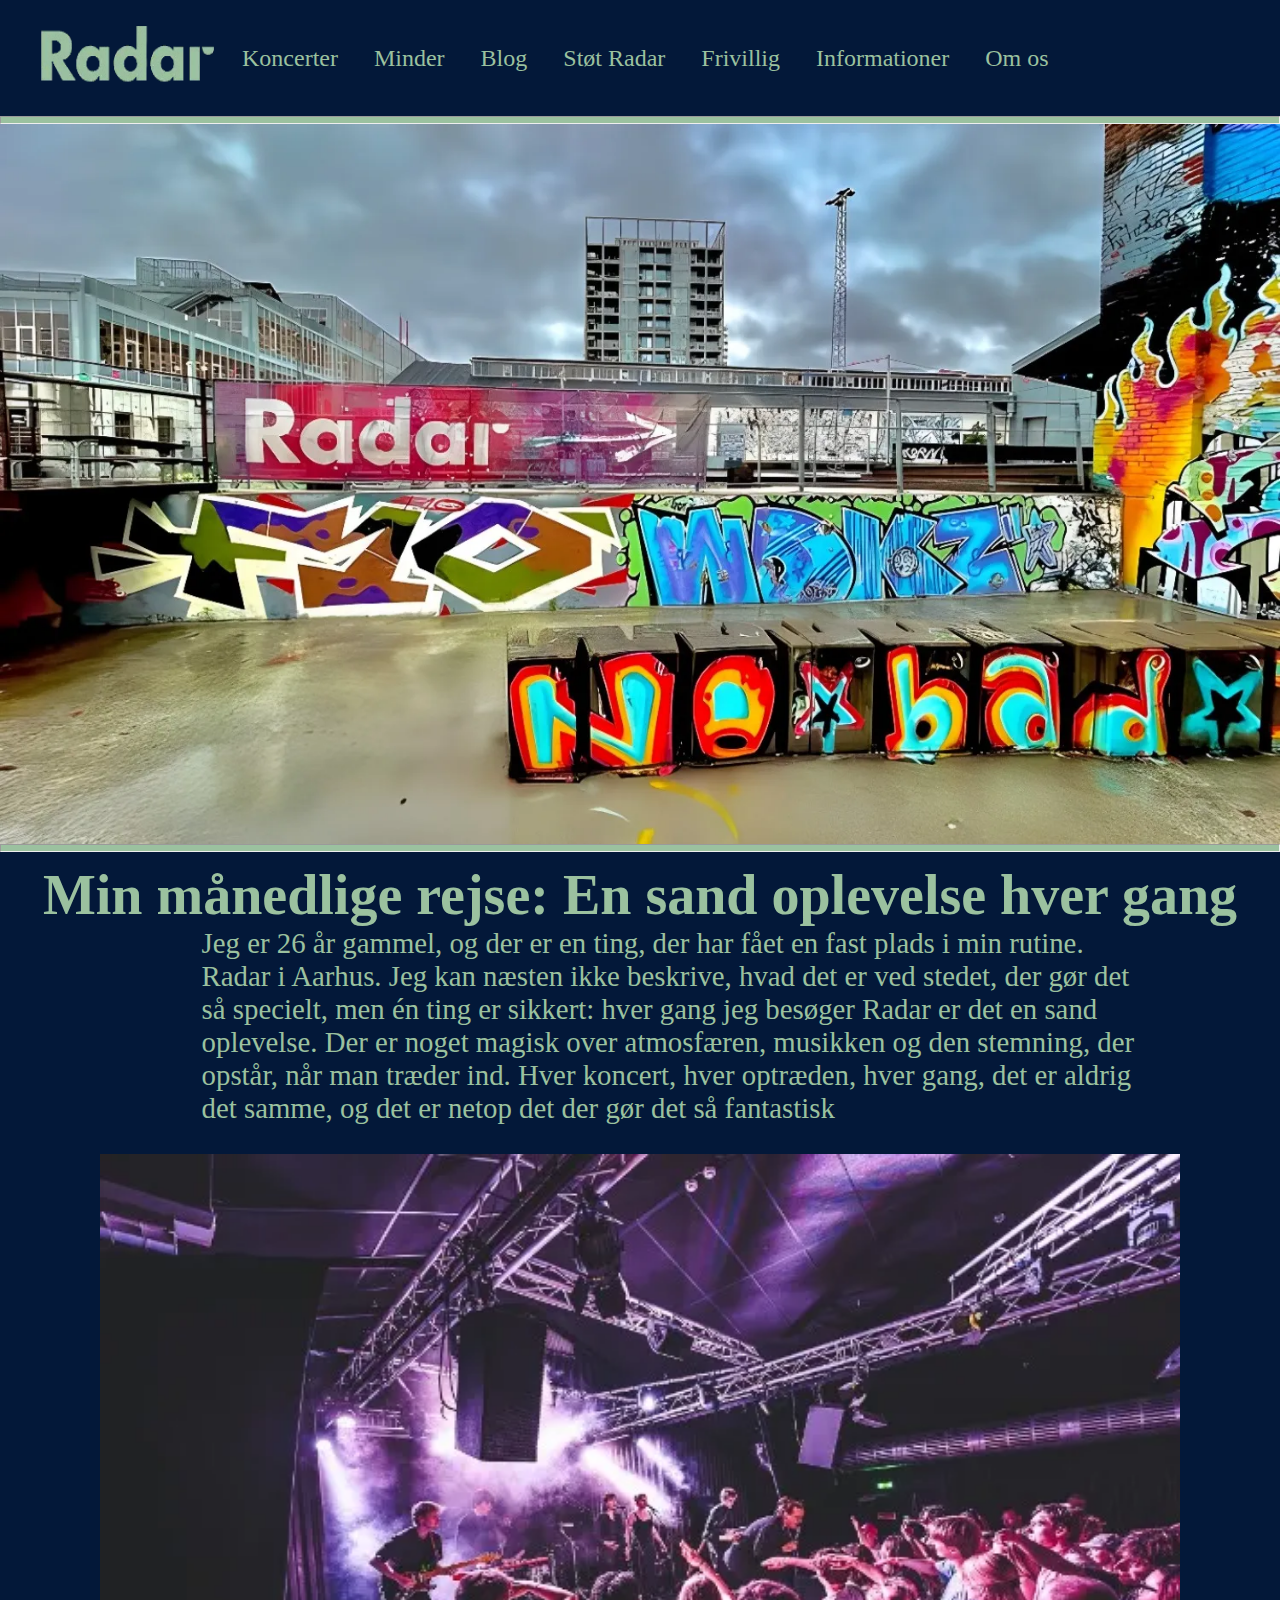
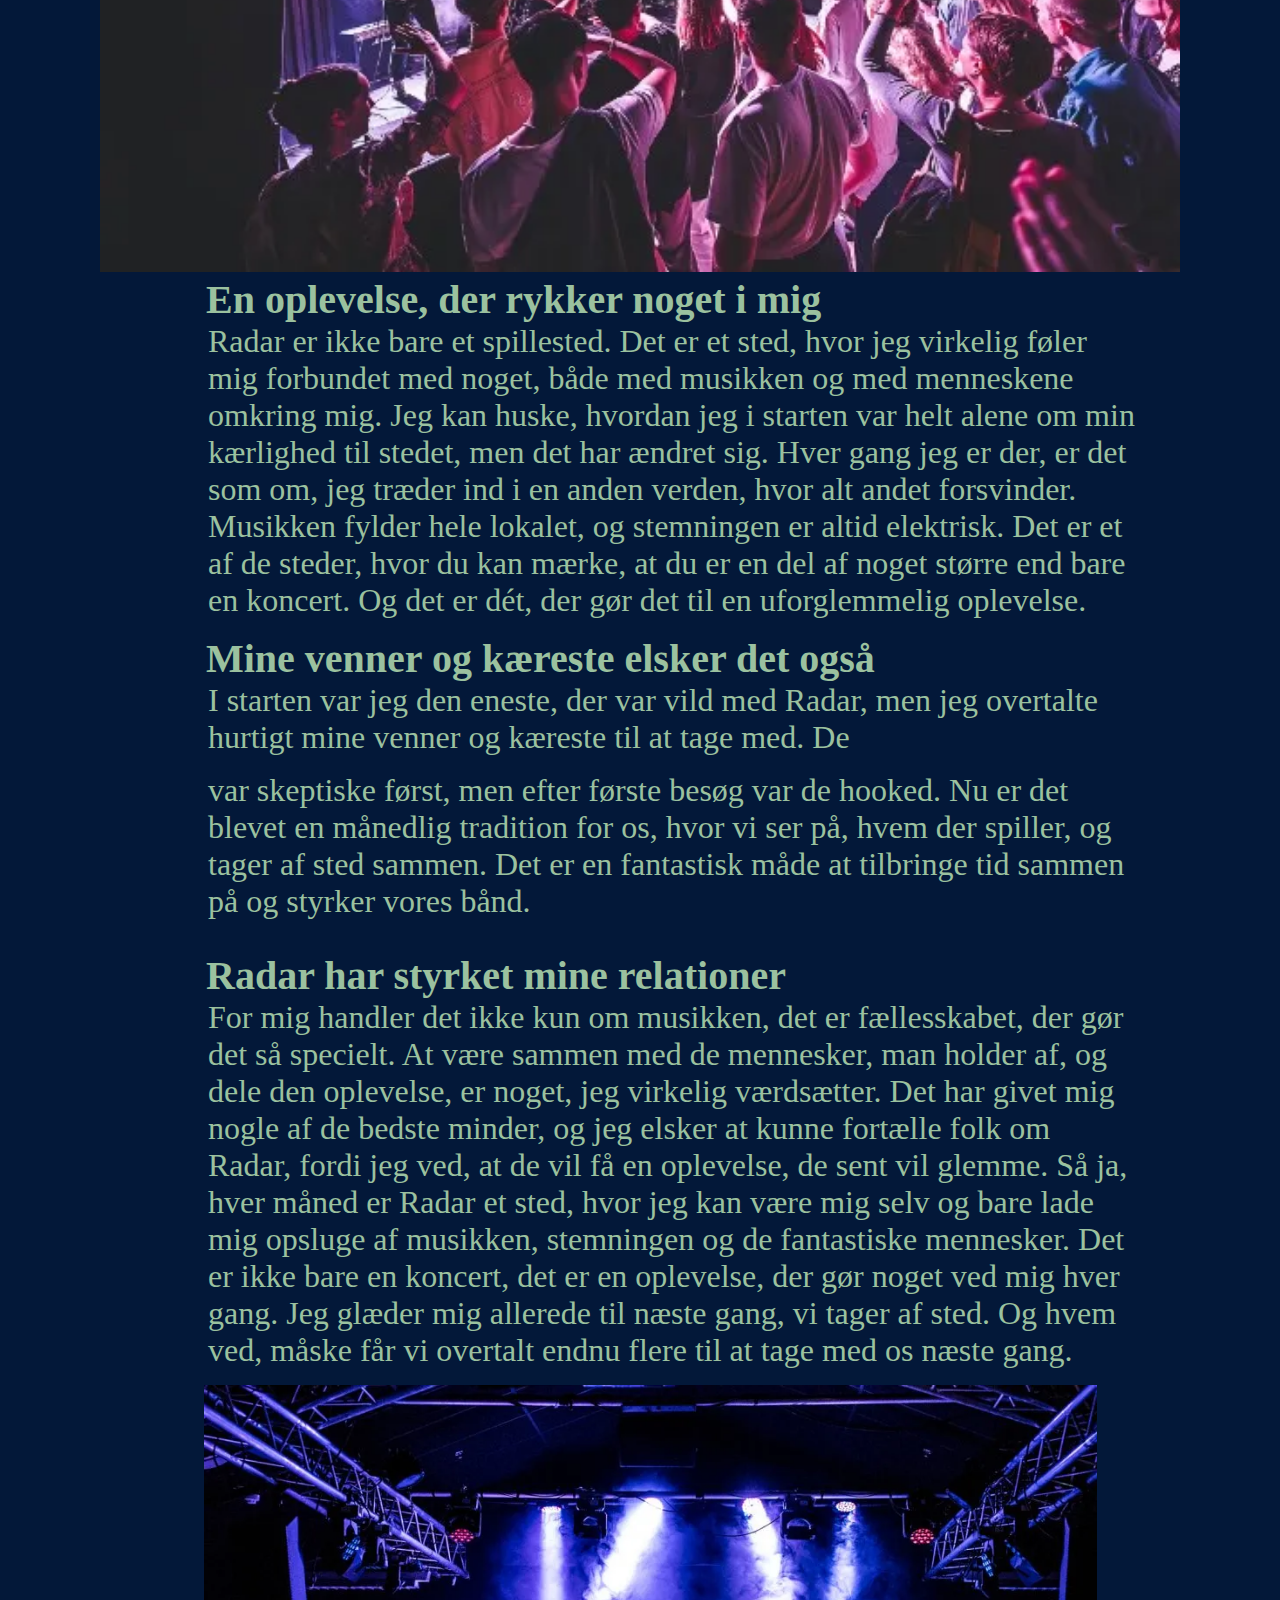
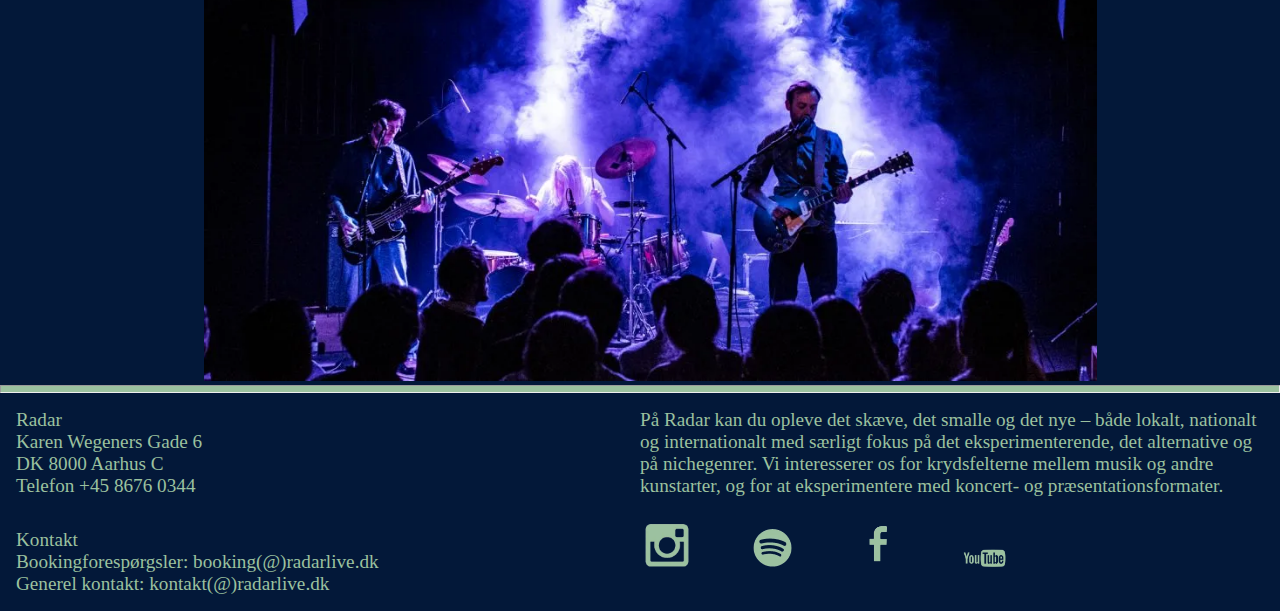
==== commit cb87ca08: "kommentarer" ====
--- a/html/blog-morten.html
+++ b/html/blog-morten.html
@@ -2,9 +2,13 @@
 <html lang="en">
 <head>
     <meta charset="UTF-8">
+    <meta name="description" content="På Radar kan du opleve det skæve, det smalle og det nye både lokalt, nationalt og internationalt med særligt fokus på det eksperimenterende, det alternative og på nichegenrer.">
+    <meta name="keywords" content="Har Radar i Aarhus et godt ry?">
+    <meta name="author" content="Agnes">
     <meta name="viewport" content="width=device-width, initial-scale=1.0">
     <title>Document</title>
     <link rel="stylesheet" href="../css/style.css">
+    <link rel="icon" href="../img/fav.ico" type="image/x-icon">
 </head>
 <body>
     <header>
@@ -14,9 +18,7 @@
                     <img src="../img/logo.webp" class="logo" alt="Logo med teksten Radar">
                 </a>
             </article>
-            <!-- Checkbox for burger-menu -->
             <input type="checkbox" id="menu-toggle" class="menu-checkbox" />
-            <!--mobilmenu-->
             <label for="menu-toggle" class="menu-icon">☰</label>
             <article class="nav-left">
                 <ul>
--- a/css/style.css
+++ b/css/style.css
@@ -554,7 +554,6 @@
         justify-items: flex-end;
         font-size: 2em;
         align-self: center;
-        
     }
 
     .nav-right{
